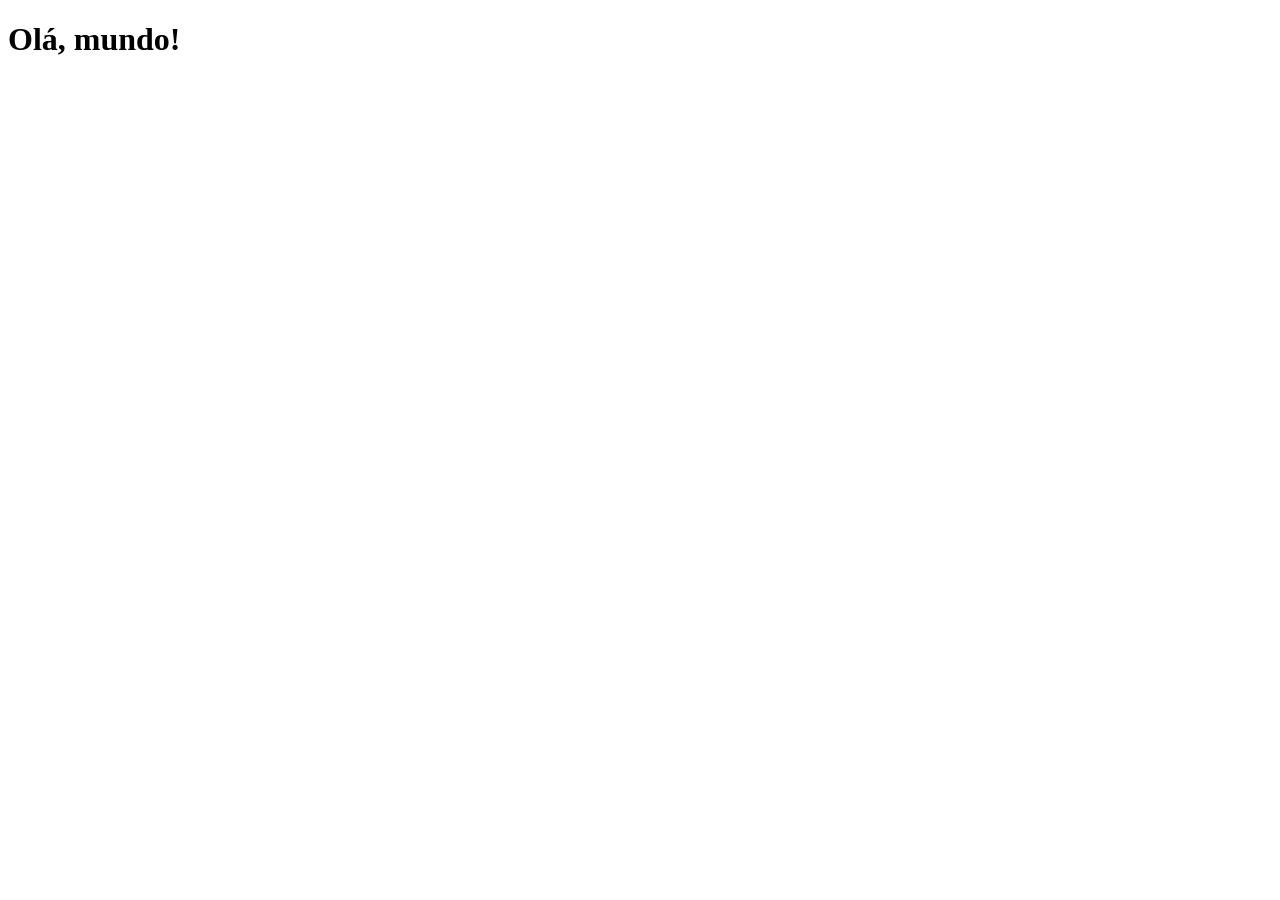
==== index.html @ 8a4649e1 "Criado pagina principal" ====
<!DOCTYPE html>
<html lang="pt-br">
<head>
    <meta charset="UTF-8">
    <meta name="viewport" content="width=device-width, initial-scale=1.0">
    <link rel="shortcut icon" href="favicon.ico" type="image/x-icon">
    <link rel="stylesheet" href="style.css">
    <title>Projeto Social</title>
</head>
<body>
    <h1>Olá, mundo!</h1>
</body>
</html>
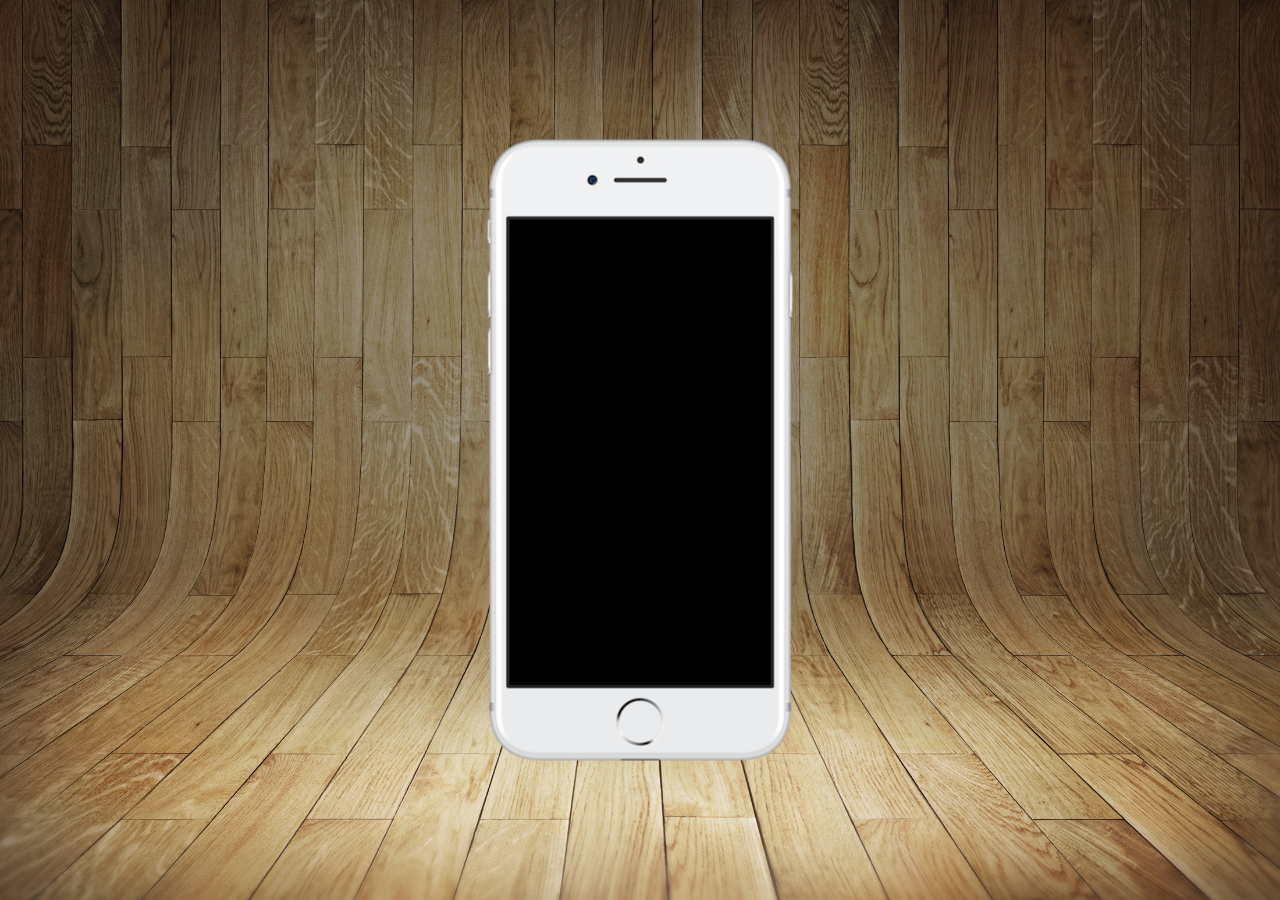
==== commit 9abe9c84: "Estruturando o site. Começando a estruturar o site. Foi adicionado o main onde dentro possui os sect" ====
--- a/index.html
+++ b/index.html
@@ -4,10 +4,17 @@
     <meta charset="UTF-8">
     <meta name="viewport" content="width=device-width, initial-scale=1.0">
     <link rel="shortcut icon" href="favicon.ico" type="image/x-icon">
-    <link rel="stylesheet" href="style.css">
+    <link rel="stylesheet" href="styles/style.css">
     <title>Projeto Social</title>
 </head>
 <body>
-    <h1>Olá, mundo!</h1>
+    <main>
+        <section id="telefone">
+
+        </section>
+        <section id="redes-sociais">
+
+        </section>
+    </main>
 </body>
 </html>
--- a/styles/style.css
+++ b/styles/style.css
@@ -0,0 +1,34 @@
+@charset "UTF-8";
+
+*{
+    padding: 0px;
+    margin: 0px;
+    font-family: Arial, Helvetica, sans-serif;
+}
+
+html, body{
+    height: 100vh;
+    width: 100vw;
+    background-color: black;
+}
+
+body{
+    background: url(../imagens/fundo-madeira.jpg) no-repeat fixed top center;
+    background-size: cover;
+}
+
+main{
+    position: relative;
+    height: 100%;
+}
+
+section#telefone{
+    position: absolute;
+    top: 50%;
+    left: 50%;
+    transform: translate(-50%, -50%);
+    height: 627px;
+    width: 311px;
+    background: url(../imagens/frame-iphone.png) no-repeat fixed center center;
+    background-size: contain;
+}
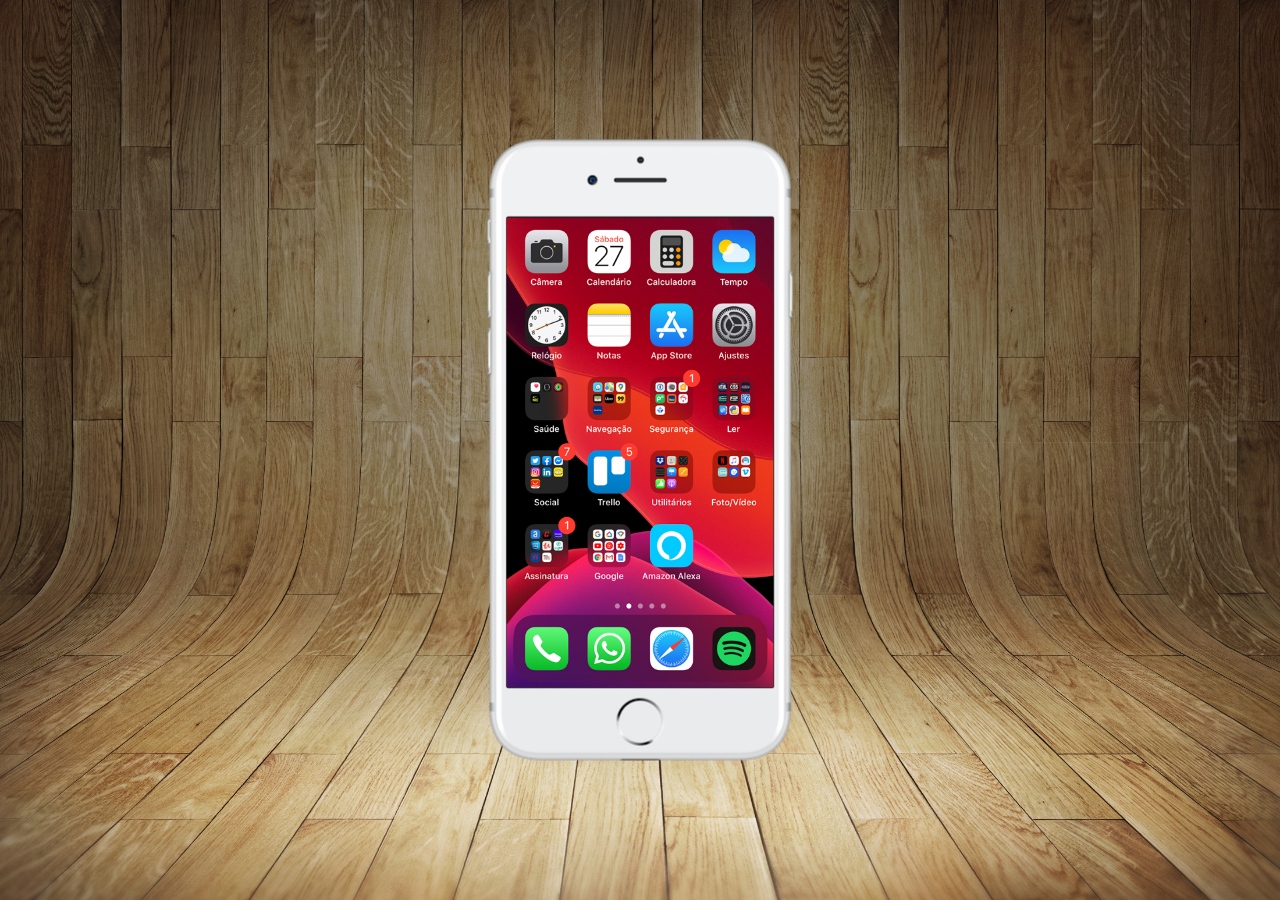
==== commit 271ae37c: "Criei a tela home" ====
--- a/index.html
+++ b/index.html
@@ -10,10 +10,11 @@
 <body>
     <main>
         <section id="telefone">
+            <iframe src="home.html" name="tela" id="tela" frameborder="0"></iframe>
 
         </section>
         <section id="redes-sociais">
-
+            
         </section>
     </main>
 </body>
--- a/styles/style.css
+++ b/styles/style.css
@@ -31,4 +31,13 @@
     width: 311px;
     background: url(../imagens/frame-iphone.png) no-repeat fixed center center;
     background-size: contain;
+}
+
+iframe#tela{
+    position: relative;
+    top: 80.7px;
+    left: 22.2px;
+
+    width: 267px;
+    height: 470px;
 }
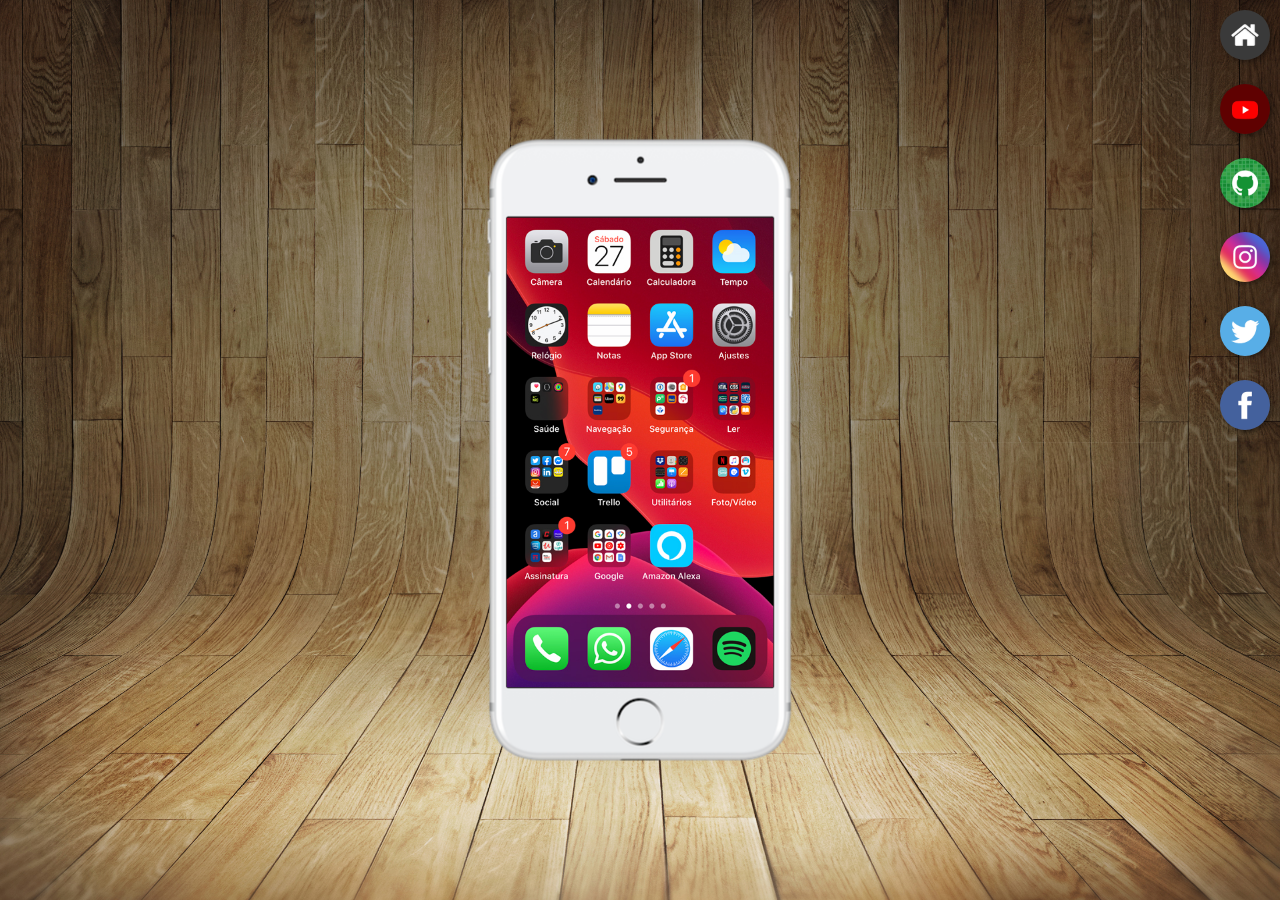
==== commit 75c88535: "Criei botões na lateral" ====
--- a/index.html
+++ b/index.html
@@ -15,6 +15,36 @@
         </section>
         <section id="redes-sociais">
             
+            <a href="#" target="tela">
+                <img src="/imagens/logo-home.jpg" alt="Home">
+            </a>
+            <br>
+
+            <a href="#" target="youtube">
+                <img src="/imagens/logo-youtube.jpg" alt="Youtube">
+            </a>
+            <br>
+
+            <a href="#" target="github">
+                <img src="/imagens/logo-github.jpg" alt="Github">
+            </a>
+            <br>
+
+            <a href="#" target="instagram">
+                <img src="/imagens/logo-instagram.jpg" alt="Instagram">
+            </a>
+            <br>
+
+            <a href="#" target="twitter">
+                <img src="/imagens/logo-twitter.jpg" alt="Twitter">
+            </a>
+            <br>
+
+            <a href="#" target="facebook">
+                <img src="/imagens/logo-facebook.jpg" alt="Facebook">
+            </a>
+            <br>
+
         </section>
     </main>
 </body>
--- a/styles/style.css
+++ b/styles/style.css
@@ -40,4 +40,32 @@
 
     width: 267px;
     height: 470px;
-}+}
+
+section#redes-sociais {
+    text-align: right;
+}
+
+
+section#redes-sociais a{
+    text-decoration: none;
+}
+
+
+section#redes-sociais img{
+    width: 50px;
+    margin: 10px;
+    border-radius: 50%;
+    box-shadow: 2px 2px 5px rgba(0, 0, 0, 0.400);
+    box-sizing: border-box;
+}
+
+section#redes-sociais img:hover{
+    border: 2px solid rgba(255, 255, 255, 0.600);
+    transform:translate(-5px, -5px);
+    box-shadow: 5px 5px 10px rgba(0, 0, 0, 0.400);
+    transition: transform 0.4s, border 0.5s;
+}
+
+
+
